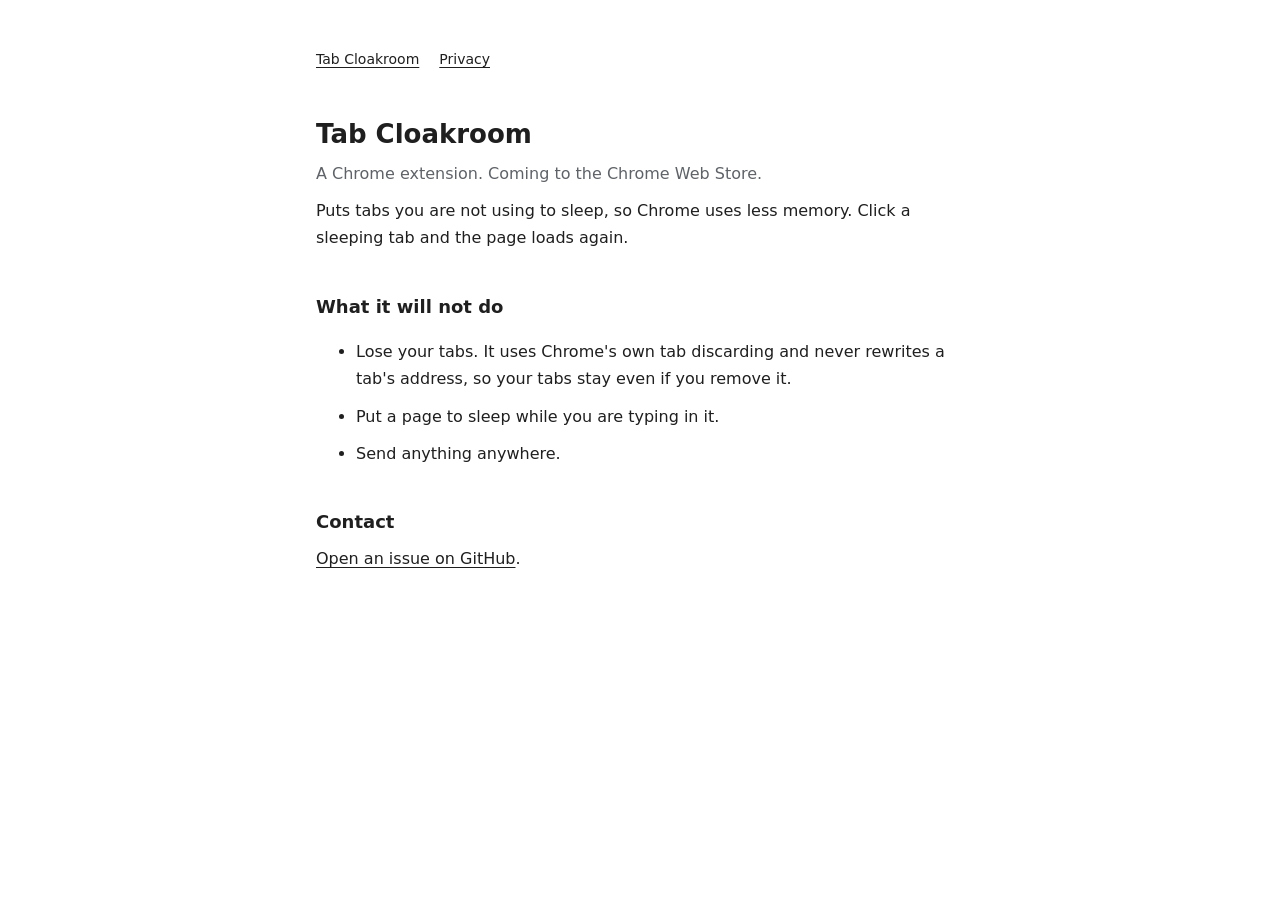
==== index.html @ 34f8cc75 "Add website and privacy policy Co-Authored-By: Claude Opus 5.5 <noreply@anthropic.com>" ====
<!doctype html>
<html lang="en">
<head>
<meta charset="utf-8">
<meta name="viewport" content="width=device-width, initial-scale=1">
<title>Tab Cloakroom</title>
<meta name="description" content="A Chrome extension that puts unused tabs to sleep to free memory, without losing your tabs or what you were typing.">
<link rel="stylesheet" href="style.css">
</head>
<body>
<main>
  <nav><a href="./" aria-current="page">Tab Cloakroom</a><a href="privacy.html">Privacy</a></nav>
  <h1>Tab Cloakroom</h1>
  <p class="muted">A Chrome extension. Coming to the Chrome Web Store.</p>

  <p>Puts tabs you are not using to sleep, so Chrome uses less memory. Click a sleeping tab and the page loads again.</p>

  <h2>What it will not do</h2>
  <ul>
    <li>Lose your tabs. It uses Chrome's own tab discarding and never rewrites a tab's address, so your tabs stay even if you remove it.</li>
    <li>Put a page to sleep while you are typing in it.</li>
    <li>Send anything anywhere.</li>
  </ul>

  <h2>Contact</h2>
  <p><a href="https://github.com/DelacrowLab/tab-cloakroom/issues">Open an issue on GitHub</a>.</p>
</main>
</body>
</html>
---- style.css ----
:root {
  color-scheme: light dark;
  --paper: #ffffff; --ink: #1f1f1f; --pencil: #5f6368; --rule: #dadce0; --keep: #1e6b52;
}
@media (prefers-color-scheme: dark) {
  :root { --paper: #1f1f1f; --ink: #e3e3e3; --pencil: #9aa0a6; --rule: #3c4043; --keep: #7fcfb0; }
}
* { box-sizing: border-box; }
html, body { margin: 0; background: var(--paper); color: var(--ink); }
body { font: 16px/1.7 system-ui, -apple-system, "Hiragino Sans", "Yu Gothic UI", sans-serif; }
main { max-width: 680px; margin: 0 auto; padding: 48px 16px 80px; }
h1 { font-size: 26px; margin: 0 0 4px; }
h2 { font-size: 18px; margin: 40px 0 8px; }
p, li { margin: 0 0 10px; }
.muted { color: var(--pencil); }
a { color: inherit; text-underline-offset: 3px; }
nav { display: flex; gap: 20px; font-size: 14px; margin-bottom: 40px; }
table { width: 100%; border-collapse: collapse; font-size: 15px; }
th, td { text-align: left; vertical-align: top; padding: 8px 12px 8px 0; border-top: 1px solid var(--rule); }
th { font-weight: 600; }
@media (max-width: 560px) { table, thead, tbody, tr, th, td { display: block; } thead { display: none; } td { border-top: 0; padding: 2px 0; } tr { border-top: 1px solid var(--rule); padding: 8px 0; } }
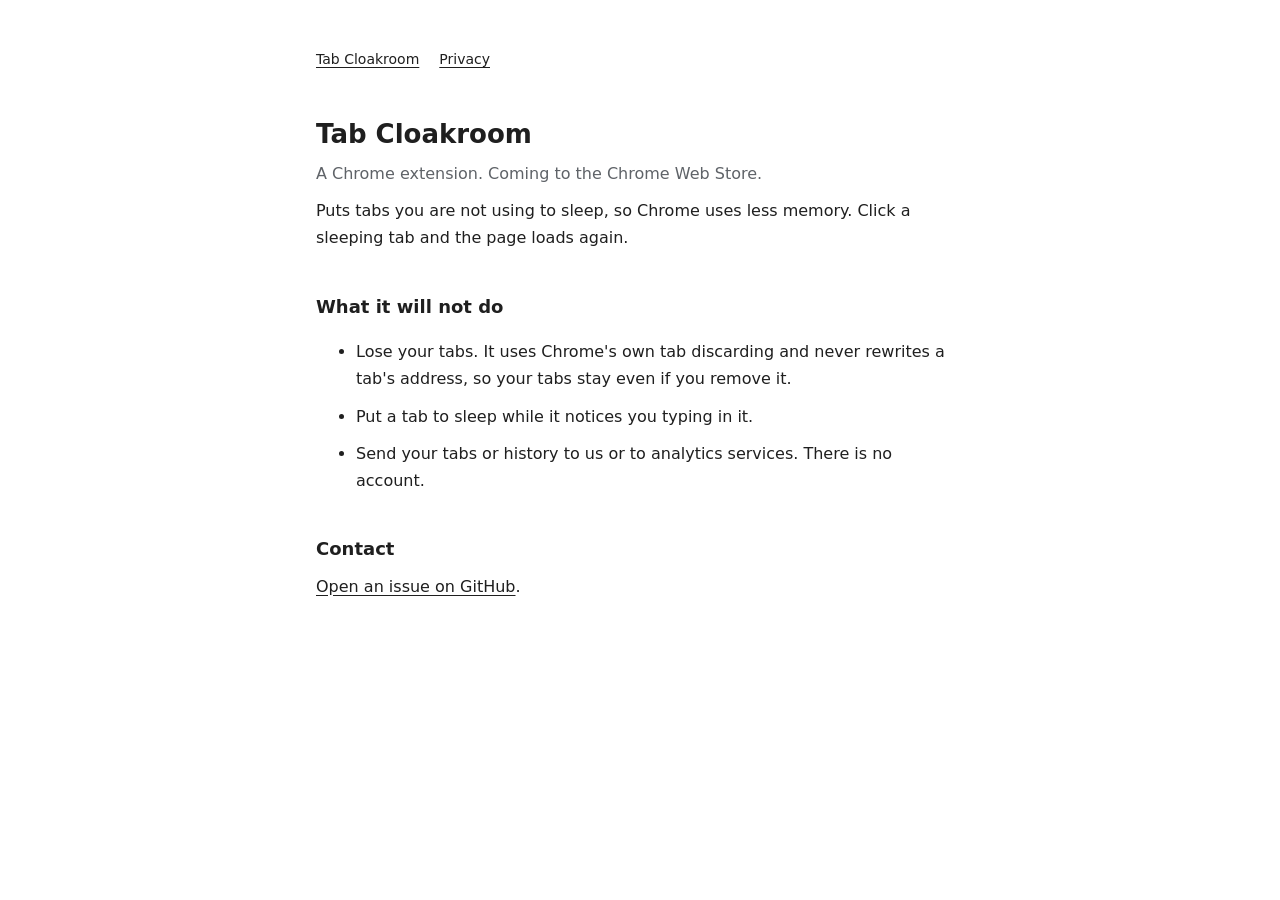
==== commit aed723d2: "Privacy policy: Limited Use statement, precise data handling and retention Co-Authored-By: Claude Op" ====
--- a/index.html
+++ b/index.html
@@ -18,8 +18,8 @@
   <h2>What it will not do</h2>
   <ul>
     <li>Lose your tabs. It uses Chrome's own tab discarding and never rewrites a tab's address, so your tabs stay even if you remove it.</li>
-    <li>Put a page to sleep while you are typing in it.</li>
-    <li>Send anything anywhere.</li>
+    <li>Put a tab to sleep while it notices you typing in it.</li>
+    <li>Send your tabs or history to us or to analytics services. There is no account.</li>
   </ul>
 
   <h2>Contact</h2>
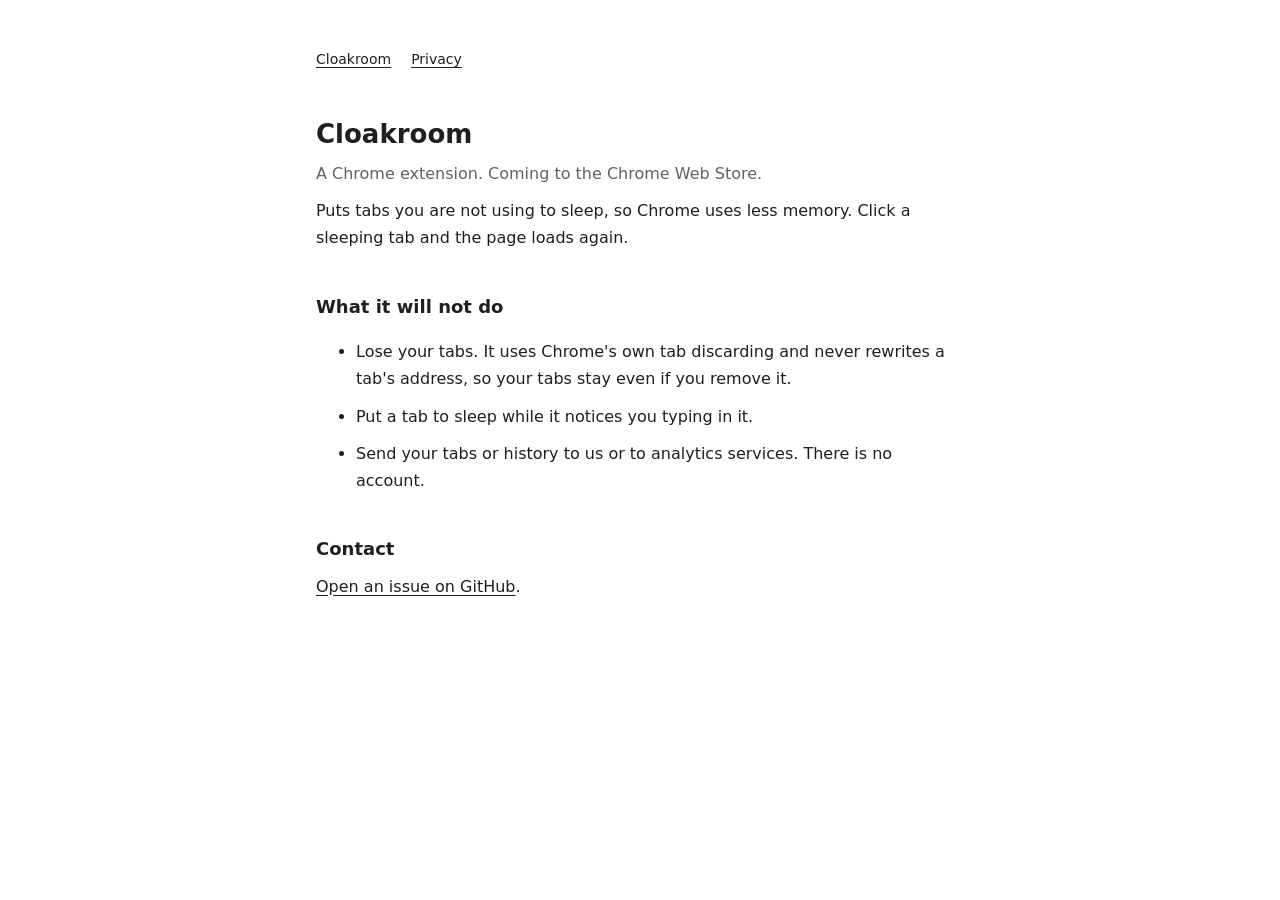
==== commit 8837782a: "Rename to Cloakroom Co-Authored-By: Claude Opus 5.5 <noreply@anthropic.com>" ====
--- a/index.html
+++ b/index.html
@@ -3,14 +3,14 @@
 <head>
 <meta charset="utf-8">
 <meta name="viewport" content="width=device-width, initial-scale=1">
-<title>Tab Cloakroom</title>
-<meta name="description" content="A Chrome extension that puts unused tabs to sleep to free memory, without losing your tabs or what you were typing.">
+<title>Cloakroom</title>
+<meta name="description" content="A Chrome extension that puts unused tabs to sleep to free memory. Your tabs stay, and tabs where it detects typing are left awake.">
 <link rel="stylesheet" href="style.css">
 </head>
 <body>
 <main>
-  <nav><a href="./" aria-current="page">Tab Cloakroom</a><a href="privacy.html">Privacy</a></nav>
-  <h1>Tab Cloakroom</h1>
+  <nav><a href="./" aria-current="page">Cloakroom</a><a href="privacy.html">Privacy</a></nav>
+  <h1>Cloakroom</h1>
   <p class="muted">A Chrome extension. Coming to the Chrome Web Store.</p>
 
   <p>Puts tabs you are not using to sleep, so Chrome uses less memory. Click a sleeping tab and the page loads again.</p>
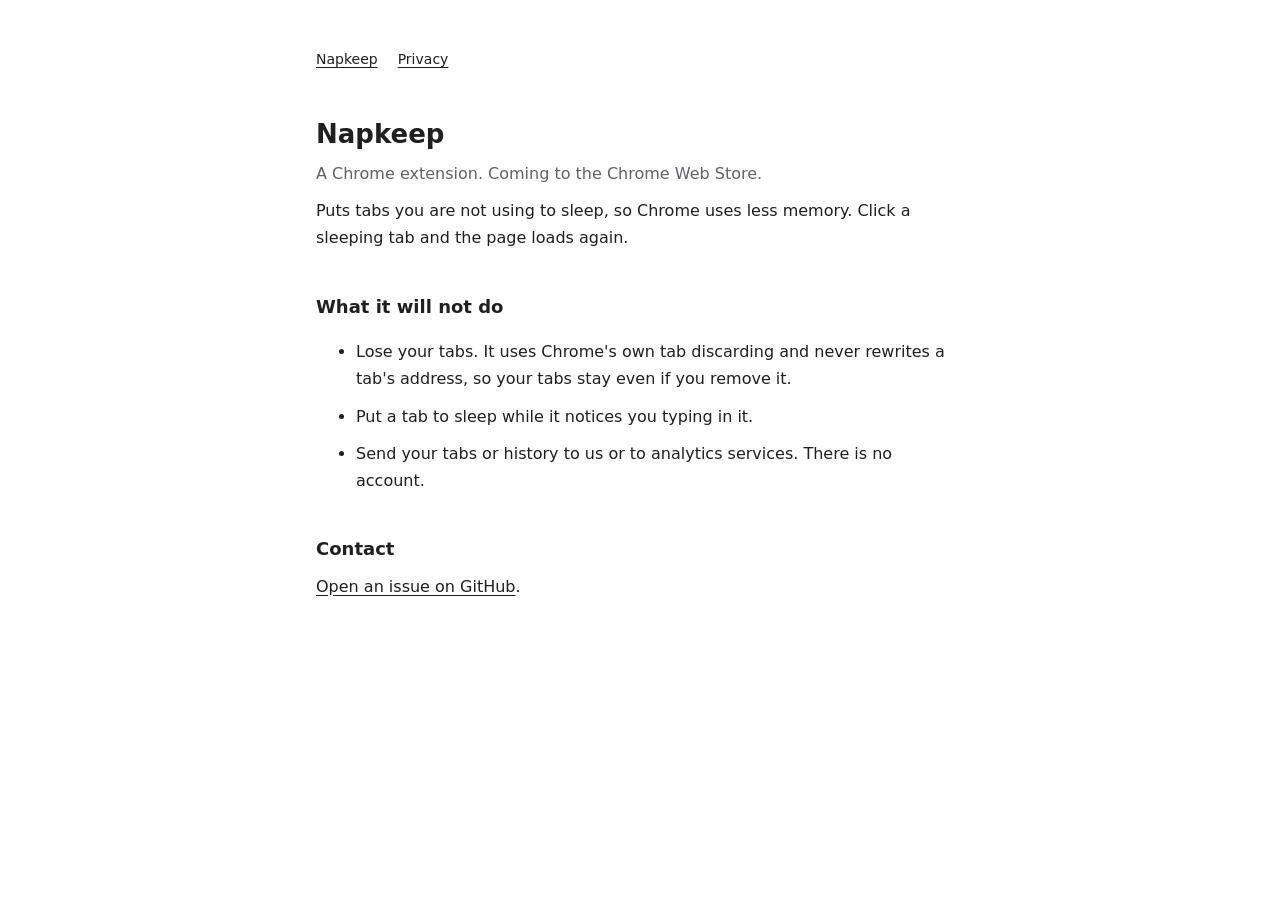
==== commit 1d6e5ad7: "Rename to Napkeep Co-Authored-By: Claude Opus 5.5 <noreply@anthropic.com>" ====
--- a/index.html
+++ b/index.html
@@ -3,14 +3,14 @@
 <head>
 <meta charset="utf-8">
 <meta name="viewport" content="width=device-width, initial-scale=1">
-<title>Cloakroom</title>
+<title>Napkeep</title>
 <meta name="description" content="A Chrome extension that puts unused tabs to sleep to free memory. Your tabs stay, and tabs where it detects typing are left awake.">
 <link rel="stylesheet" href="style.css">
 </head>
 <body>
 <main>
-  <nav><a href="./" aria-current="page">Cloakroom</a><a href="privacy.html">Privacy</a></nav>
-  <h1>Cloakroom</h1>
+  <nav><a href="./" aria-current="page">Napkeep</a><a href="privacy.html">Privacy</a></nav>
+  <h1>Napkeep</h1>
   <p class="muted">A Chrome extension. Coming to the Chrome Web Store.</p>
 
   <p>Puts tabs you are not using to sleep, so Chrome uses less memory. Click a sleeping tab and the page loads again.</p>
@@ -23,7 +23,7 @@
   </ul>
 
   <h2>Contact</h2>
-  <p><a href="https://github.com/DelacrowLab/tab-cloakroom/issues">Open an issue on GitHub</a>.</p>
+  <p><a href="https://github.com/DelacrowLab/napkeep/issues">Open an issue on GitHub</a>.</p>
 </main>
 </body>
 </html>
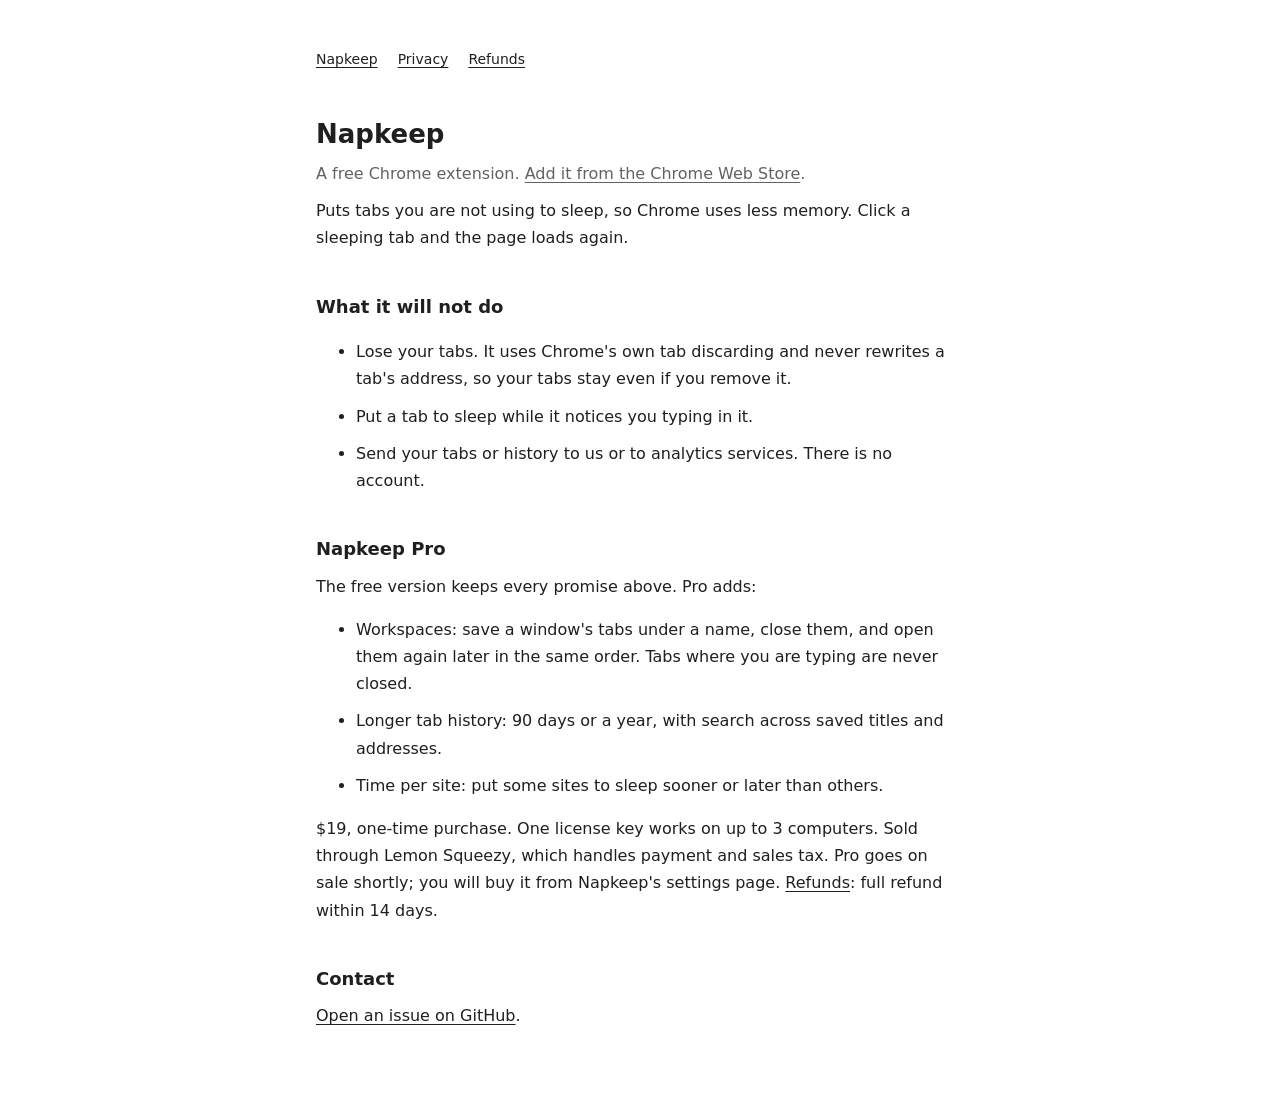
==== commit 6d7b596b: "Store link, Napkeep Pro section and refund policy Co-Authored-By: Claude Opus 5.5 <noreply@anthropic" ====
--- a/index.html
+++ b/index.html
@@ -9,9 +9,9 @@
 </head>
 <body>
 <main>
-  <nav><a href="./" aria-current="page">Napkeep</a><a href="privacy.html">Privacy</a></nav>
+  <nav><a href="./" aria-current="page">Napkeep</a><a href="privacy.html">Privacy</a><a href="refund.html">Refunds</a></nav>
   <h1>Napkeep</h1>
-  <p class="muted">A Chrome extension. Coming to the Chrome Web Store.</p>
+  <p class="muted">A free Chrome extension. <a href="https://chromewebstore.google.com/detail/napkeep/jcplolkhnjolfbngpgeokcdahjhofjjb">Add it from the Chrome Web Store</a>.</p>
 
   <p>Puts tabs you are not using to sleep, so Chrome uses less memory. Click a sleeping tab and the page loads again.</p>
 
@@ -22,6 +22,15 @@
     <li>Send your tabs or history to us or to analytics services. There is no account.</li>
   </ul>
 
+  <h2>Napkeep Pro</h2>
+  <p>The free version keeps every promise above. Pro adds:</p>
+  <ul>
+    <li>Workspaces: save a window's tabs under a name, close them, and open them again later in the same order. Tabs where you are typing are never closed.</li>
+    <li>Longer tab history: 90 days or a year, with search across saved titles and addresses.</li>
+    <li>Time per site: put some sites to sleep sooner or later than others.</li>
+  </ul>
+  <p>$19, one-time purchase. One license key works on up to 3 computers. Sold through Lemon Squeezy, which handles payment and sales tax. Pro goes on sale shortly; you will buy it from Napkeep's settings page. <a href="refund.html">Refunds</a>: full refund within 14 days.</p>
+
   <h2>Contact</h2>
   <p><a href="https://github.com/DelacrowLab/napkeep/issues">Open an issue on GitHub</a>.</p>
 </main>
